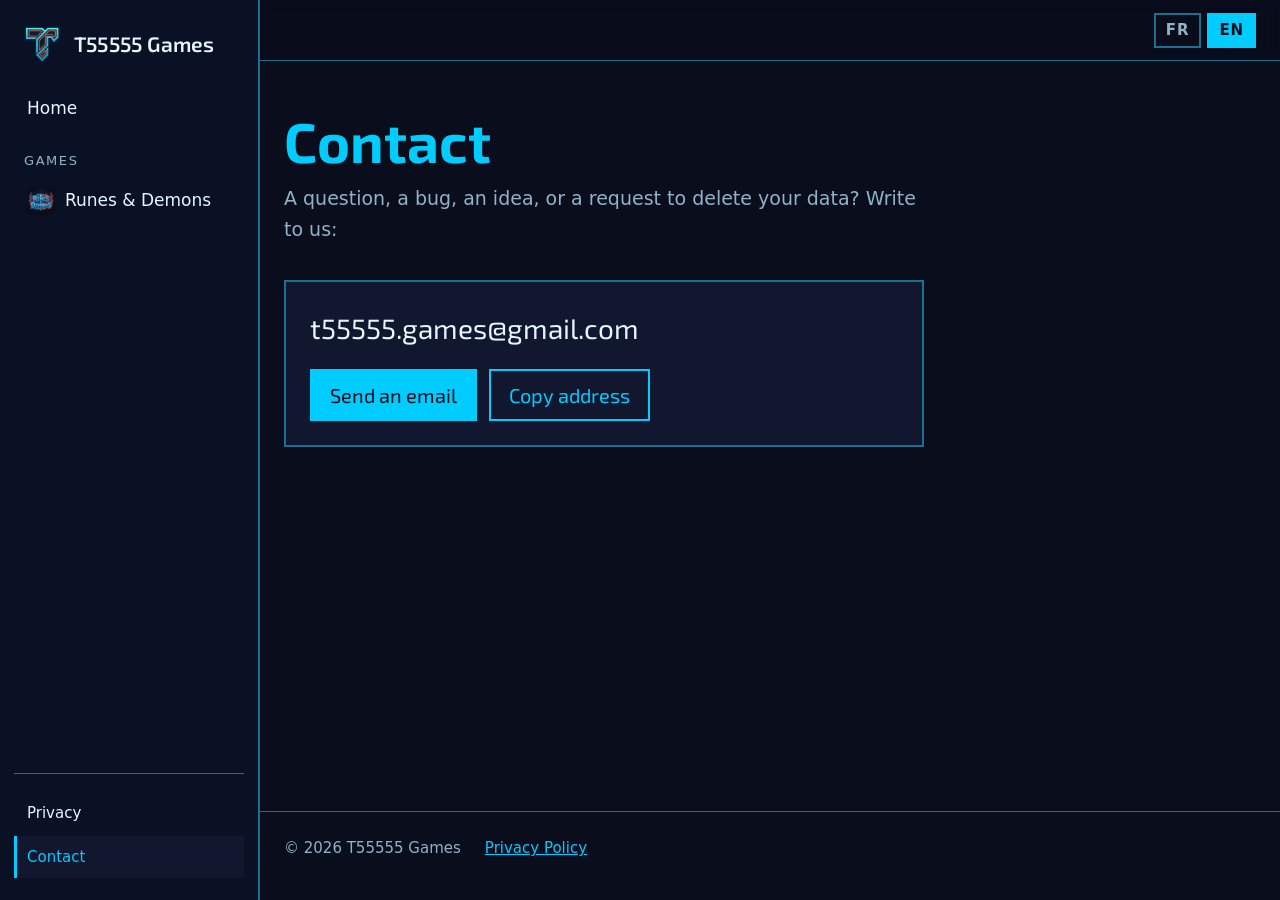
==== contact.html @ 784d8cf1 "Studio site: T55555 Games home page, Runes & Demons page, contact page, side menu - Home page listin" ====
<!DOCTYPE html>
<html lang="fr" data-lang="fr" data-title-fr="Contact – T55555 Games" data-title-en="Contact – T55555 Games">
<head>
<meta charset="utf-8">
<meta name="viewport" content="width=device-width, initial-scale=1">
<title>Contact – T55555 Games</title>
<meta name="description" content="Contacter T55555 Games / Contact T55555 Games">
<link rel="icon" type="image/png" href="assets/studio-logo.png">
<link rel="preconnect" href="https://fonts.googleapis.com">
<link rel="preconnect" href="https://fonts.gstatic.com" crossorigin>
<link href="https://fonts.googleapis.com/css2?family=Exo+2:wght@600;700&display=swap" rel="stylesheet">
<link rel="stylesheet" href="assets/site.css">
<script src="assets/lang.js"></script>
<script src="assets/nav.js" defer></script>
</head>
<body data-page="contact">
<aside class="sidebar" id="sidebar"></aside>
<div class="page">
  <header class="top">
    <div class="wrap">
      <button class="menu-btn" id="menu-toggle" type="button" aria-controls="sidebar" aria-expanded="false" aria-label="Menu">☰</button>
      <a class="top-brand" href="./"><img src="assets/studio-logo.png" alt="" width="32" height="32"><span>T55555 Games</span></a>
      <div class="spacer"></div>
      <div class="lang" role="group" aria-label="Langue / Language">
        <button type="button" data-set-lang="fr" aria-pressed="true">FR</button>
        <button type="button" data-set-lang="en" aria-pressed="false">EN</button>
      </div>
    </div>
  </header>

  <main class="wrap">
    <section class="hero" style="display:block">
      <h1>Contact</h1>
      <p class="lead" lang="fr">Une question, un bug, une idée, ou une demande de suppression de vos données ? Écrivez-nous :</p>
      <p class="lead" lang="en">A question, a bug, an idea, or a request to delete your data? Write to us:</p>
    </section>

    <div class="contact-box">
      <span class="contact-mail" id="mail">t55555.games@gmail.com</span>
      <div class="actions">
        <a class="btn primary" href="mailto:t55555.games@gmail.com"><span lang="fr">Écrire un e-mail</span><span lang="en">Send an email</span></a>
        <button class="btn" type="button" id="copy"><span lang="fr">Copier l'adresse</span><span lang="en">Copy address</span></button>
      </div>
      <p class="copied" id="copied" hidden><span lang="fr">Adresse copiée !</span><span lang="en">Address copied!</span></p>
    </div>
  </main>

  <footer class="bottom">
    <div class="wrap">
      <span>© 2026 T55555 Games</span>
      <a href="privacy.html" lang="fr">Politique de confidentialité</a>
      <a href="privacy.html#en" lang="en">Privacy Policy</a>
    </div>
  </footer>
</div>
<script>
  document.getElementById("copy").addEventListener("click", function () {
    var text = document.getElementById("mail").textContent;
    var done = function () { var c = document.getElementById("copied"); c.hidden = false; setTimeout(function () { c.hidden = true; }, 2500); };
    if (navigator.clipboard && navigator.clipboard.writeText) navigator.clipboard.writeText(text).then(done, fallback); else fallback();
    function fallback() {
      var r = document.createRange(); r.selectNodeContents(document.getElementById("mail"));
      var s = window.getSelection(); s.removeAllRanges(); s.addRange(r);
      try { document.execCommand("copy"); done(); } catch (e) {}
    }
  });
</script>
</body>
</html>
---- assets/site.css ----
/* T55555 Games — cyan sur bleu nuit. Pages du studio : police Exo 2 ; pages de jeux pixel (.theme-pixel) : Jersey 10. */
:root {
  --bg: #090d1c;
  --panel: #10172e;
  --side: #0b1124;
  --line: #1d6f8f;
  --cyan: #00ccff;
  --text: #e6f6ff;
  --muted: #8fb3c7;
  --warm: #ff9a5c;
  --head: "Exo 2", system-ui, sans-serif;
  --side-w: 260px;
}
.theme-pixel { --head: "Jersey 10", system-ui, sans-serif; }

* { box-sizing: border-box; }
html { -webkit-text-size-adjust: 100%; }
body {
  margin: 0;
  background: var(--bg);
  color: var(--text);
  font: 17px/1.6 system-ui, -apple-system, "Segoe UI", Roboto, sans-serif;
  overflow-x: hidden;
}
img { max-width: 100%; height: auto; display: block; }
a { color: var(--cyan); }
.pixel { image-rendering: pixelated; image-rendering: crisp-edges; }

/* Bilingue : seuls les éléments de la langue active sont visibles */
html[data-lang="fr"] [lang="en"]:not(html), html[data-lang="en"] [lang="fr"]:not(html) { display: none !important; }

/* ---------- Sommaire latéral ---------- */
.sidebar {
  position: fixed; top: 0; bottom: 0; left: 0; width: var(--side-w);
  background: var(--side); border-right: 2px solid var(--line);
  display: flex; flex-direction: column; overflow-y: auto; z-index: 30;
  padding: 20px 14px;
}
.side-brand { display: flex; align-items: center; gap: 12px; text-decoration: none; color: var(--text); padding: 4px 8px 20px; }
.side-brand img { width: 40px; height: 40px; }
.side-brand span { font-family: var(--head); font-size: 21px; font-weight: 600; letter-spacing: .01em; white-space: nowrap; }
.theme-pixel .side-brand span { font-weight: 400; font-size: 25px; }
.side-list { list-style: none; margin: 0; padding: 0; }
.side-list a {
  display: flex; align-items: center; gap: 10px; padding: 9px 10px; margin: 2px 0;
  color: var(--text); text-decoration: none; border-left: 3px solid transparent;
}
.side-list a img { width: 28px; height: 28px; border-radius: 4px; }
.side-list a:hover { background: var(--panel); }
.side-list a.active { border-left-color: var(--cyan); background: var(--panel); color: var(--cyan); }
.side-heading { padding: 18px 10px 4px; font-size: 13px; text-transform: uppercase; letter-spacing: .12em; color: var(--muted); }
.side-foot { margin-top: auto; padding-top: 16px; border-top: 1px solid var(--line); font-size: 15px; }

/* ---------- Colonne principale ---------- */
.page { margin-left: var(--side-w); min-height: 100vh; display: flex; flex-direction: column; }
.page > main { flex: 1; }
.wrap { max-width: 1040px; margin: 0 auto; padding: 0 24px; width: 100%; }

header.top { position: sticky; top: 0; z-index: 20; background: rgba(9, 13, 28, .92); backdrop-filter: blur(6px); border-bottom: 1px solid var(--line); }
header.top .wrap { display: flex; align-items: center; gap: 12px; min-height: 60px; }
.menu-btn {
  display: none; font: inherit; font-size: 22px; line-height: 1; width: 44px; height: 44px;
  background: transparent; color: var(--cyan); border: 2px solid var(--line); cursor: pointer;
}
.top-brand { display: none; align-items: center; gap: 10px; text-decoration: none; color: var(--text); font-family: var(--head); font-size: 20px; font-weight: 600; }
.top-brand img { width: 32px; height: 32px; }
.spacer { flex: 1; }
.lang { display: flex; gap: 6px; }
.lang button {
  font: 600 15px/1 system-ui, sans-serif; letter-spacing: .06em;
  background: transparent; color: var(--muted); border: 2px solid var(--line);
  padding: 8px 10px; min-width: 44px; cursor: pointer;
}
.lang button[aria-pressed="true"] { color: var(--bg); background: var(--cyan); border-color: var(--cyan); }
a:focus-visible, button:focus-visible { outline: 3px solid var(--warm); outline-offset: 2px; }

/* ---------- Contenu ---------- */
h1, h2, h3 { font-family: var(--head); line-height: 1.15; }
h1 { font-size: clamp(34px, 6vw, 56px); color: var(--cyan); margin: 0 0 10px; font-weight: 700; }
h2 { font-size: clamp(26px, 4vw, 34px); color: var(--cyan); margin: 48px 0 16px; font-weight: 600; }
h3 { font-size: 24px; margin: 0 0 6px; font-weight: 600; }
.theme-pixel h1, .theme-pixel h2, .theme-pixel h3 { font-weight: 400; letter-spacing: .04em; }
.theme-pixel h3 { font-size: 28px; }
.lead { color: var(--muted); font-size: 19px; margin: 0; max-width: 640px; }

.hero { padding: 48px 0 8px; display: flex; align-items: center; gap: 28px; }
.hero-logo { width: 120px; flex: none; }

/* Cartes de jeux */
.games { display: grid; grid-template-columns: repeat(auto-fill, minmax(280px, 1fr)); gap: 20px; }
.card {
  display: block; text-decoration: none; color: var(--text);
  background: var(--panel); border: 2px solid var(--line);
  transition: transform .15s ease, border-color .15s ease;
}
.card:hover { transform: translateY(-3px); border-color: var(--cyan); }
.card .shot { aspect-ratio: 1024 / 500; background: #000; overflow: hidden; }
.card .shot img { width: 100%; height: 100%; object-fit: cover; }
.card .body { display: flex; gap: 14px; padding: 16px; align-items: flex-start; }
.card .icon { width: 64px; height: 64px; flex: none; border: 2px solid var(--line); }
.card h3 { font-family: var(--head); }
.card p { margin: 0; color: var(--muted); }
.badge { display: inline-block; margin-top: 10px; padding: 2px 10px; font-size: 14px; font-weight: 600; letter-spacing: .04em; color: var(--warm); border: 2px solid var(--warm); }
.card.soon { border-style: dashed; display: flex; align-items: center; justify-content: center; min-height: 180px; color: var(--muted); font-size: 18px; }
.card.soon:hover { transform: none; border-color: var(--line); }

/* Page de jeu */
.game-hero { display: grid; grid-template-columns: 220px 1fr; gap: 32px; align-items: center; padding: 40px 0 8px; }
.game-hero .logo { width: 220px; }
.actions { display: flex; flex-wrap: wrap; gap: 12px; margin-top: 18px; }
.btn { display: inline-block; text-decoration: none; padding: 8px 18px; font-family: var(--head); font-size: 20px; border: 2px solid var(--cyan); color: var(--cyan); }
.theme-pixel .btn { font-size: 22px; letter-spacing: .04em; }
.btn.disabled { border-color: var(--line); color: var(--muted); cursor: default; }
.gallery { display: grid; grid-template-columns: repeat(2, 1fr); gap: 12px; }
.gallery img { width: 100%; border: 2px solid var(--line); background: #000; }
.features { display: grid; grid-template-columns: repeat(auto-fill, minmax(220px, 1fr)); gap: 16px; }
.feature { background: var(--panel); border: 2px solid var(--line); padding: 16px; }
.feature h3 { color: var(--cyan); }
.feature p { margin: 0; color: var(--muted); }

/* Texte long (politique de confidentialité) */
.doc section { background: var(--panel); border: 2px solid var(--line); padding: 8px 24px 20px; margin-top: 28px; scroll-margin-top: 76px; }
.doc h2 { font-size: 24px; margin: 28px 0 8px; }
.doc .muted { color: var(--muted); font-size: .9em; }

footer.bottom { margin-top: 64px; border-top: 1px solid var(--line); padding: 24px 0 40px; color: var(--muted); font-size: 15px; }
footer.bottom .wrap { display: flex; flex-wrap: wrap; gap: 8px 24px; }

.scrim { position: fixed; inset: 0; background: rgba(0, 0, 0, .55); z-index: 25; }
.scrim[hidden] { display: none; }

/* ---------- Tablette et téléphone : sommaire en tiroir ---------- */
@media (max-width: 1023px) {
  .sidebar { transform: translateX(-100%); transition: transform .2s ease; box-shadow: none; }
  .menu-open .sidebar { transform: none; box-shadow: 8px 0 24px rgba(0, 0, 0, .5); }
  .page { margin-left: 0; }
  .menu-btn { display: inline-flex; align-items: center; justify-content: center; }
  .top-brand { display: inline-flex; }
}
@media (max-width: 640px) {
  .wrap { padding: 0 16px; }
  .hero { flex-direction: column; align-items: flex-start; gap: 16px; padding-top: 32px; }
  .hero-logo { width: 88px; }
  .game-hero { grid-template-columns: 1fr; gap: 16px; padding-top: 28px; }
  .game-hero .logo { width: 160px; }
  .gallery { grid-template-columns: 1fr; }
  .doc section { padding: 4px 16px 16px; }
  .top-brand span { display: none; }
}
@media (prefers-reduced-motion: reduce) { .card, .sidebar { transition: none; } }

/* Page contact */
.contact-box { background: var(--panel); border: 2px solid var(--line); padding: 24px; margin-top: 28px; max-width: 640px; }
.contact-mail { font-family: var(--head); font-size: clamp(20px, 4vw, 28px); color: var(--text); word-break: break-all; user-select: all; }
button.btn { background: transparent; cursor: pointer; }
.btn.primary { background: var(--cyan); color: var(--bg); }
.copied { color: var(--warm); margin: 12px 0 0; }
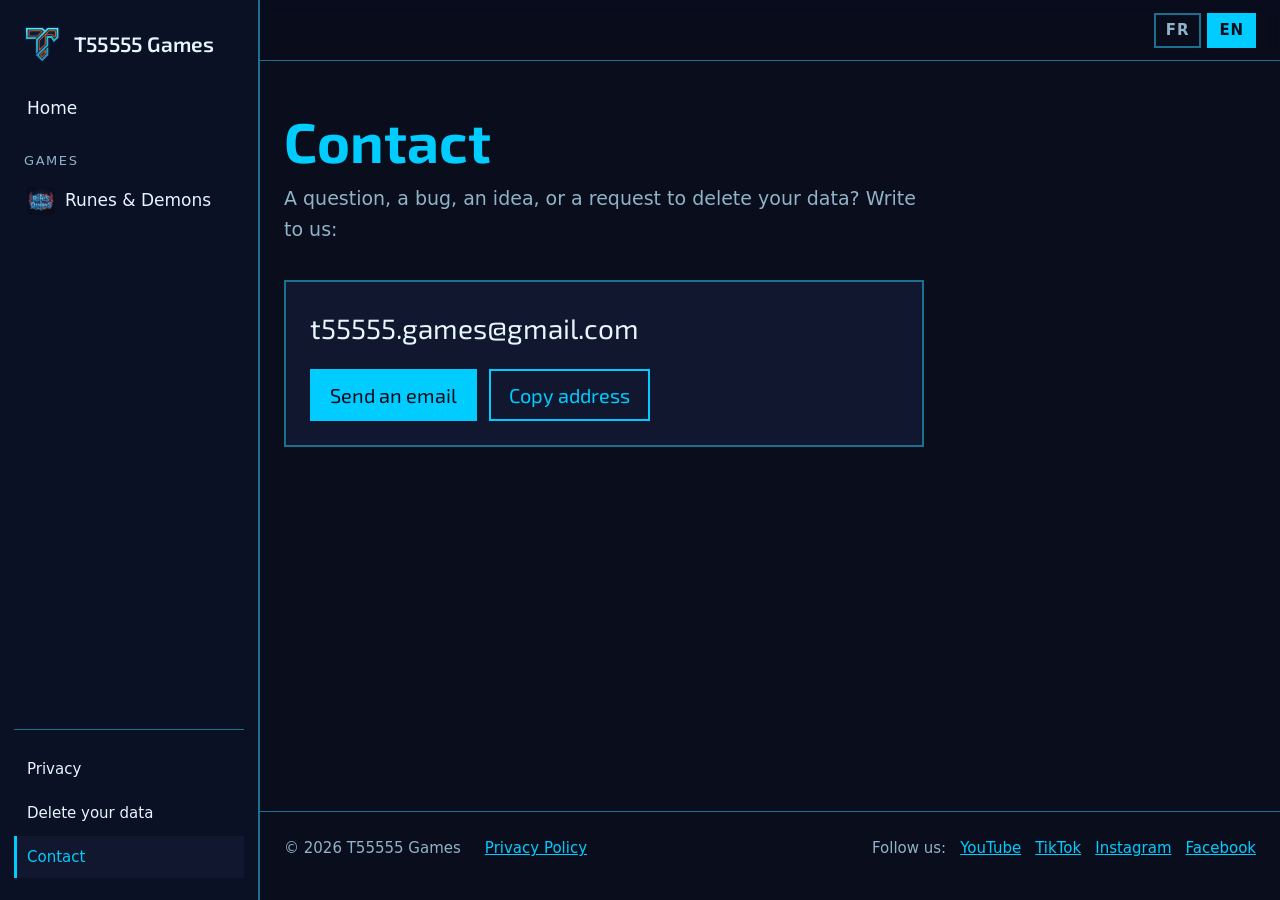
==== commit 15a3ec4c: "Footer links to the studio's YouTube, TikTok, Instagram and Facebook; game page lists 8 languages Co" ====
--- a/contact.html
+++ b/contact.html
@@ -50,6 +50,11 @@
       <span>© 2026 T55555 Games</span>
       <a href="privacy.html" lang="fr">Politique de confidentialité</a>
       <a href="privacy.html#en" lang="en">Privacy Policy</a>
+      <span class="social"><span lang="fr">Suivez-nous :</span><span lang="en">Follow us:</span>
+      <a href="https://www.youtube.com/@t55555games" target="_blank" rel="noopener">YouTube</a>
+      <a href="https://www.tiktok.com/@t55555games" target="_blank" rel="noopener">TikTok</a>
+      <a href="https://www.instagram.com/t55555.games/" target="_blank" rel="noopener">Instagram</a>
+      <a href="https://www.facebook.com/t55555games/" target="_blank" rel="noopener">Facebook</a></span>
     </div>
   </footer>
 </div>
--- a/assets/site.css
+++ b/assets/site.css
@@ -155,3 +155,5 @@
 button.btn { background: transparent; cursor: pointer; }
 .btn.primary { background: var(--cyan); color: var(--bg); }
 .copied { color: var(--warm); margin: 12px 0 0; }
+footer.bottom .social { display: inline-flex; flex-wrap: wrap; gap: 4px 14px; margin-left: auto; }
+footer.bottom .social a { color: var(--cyan); }
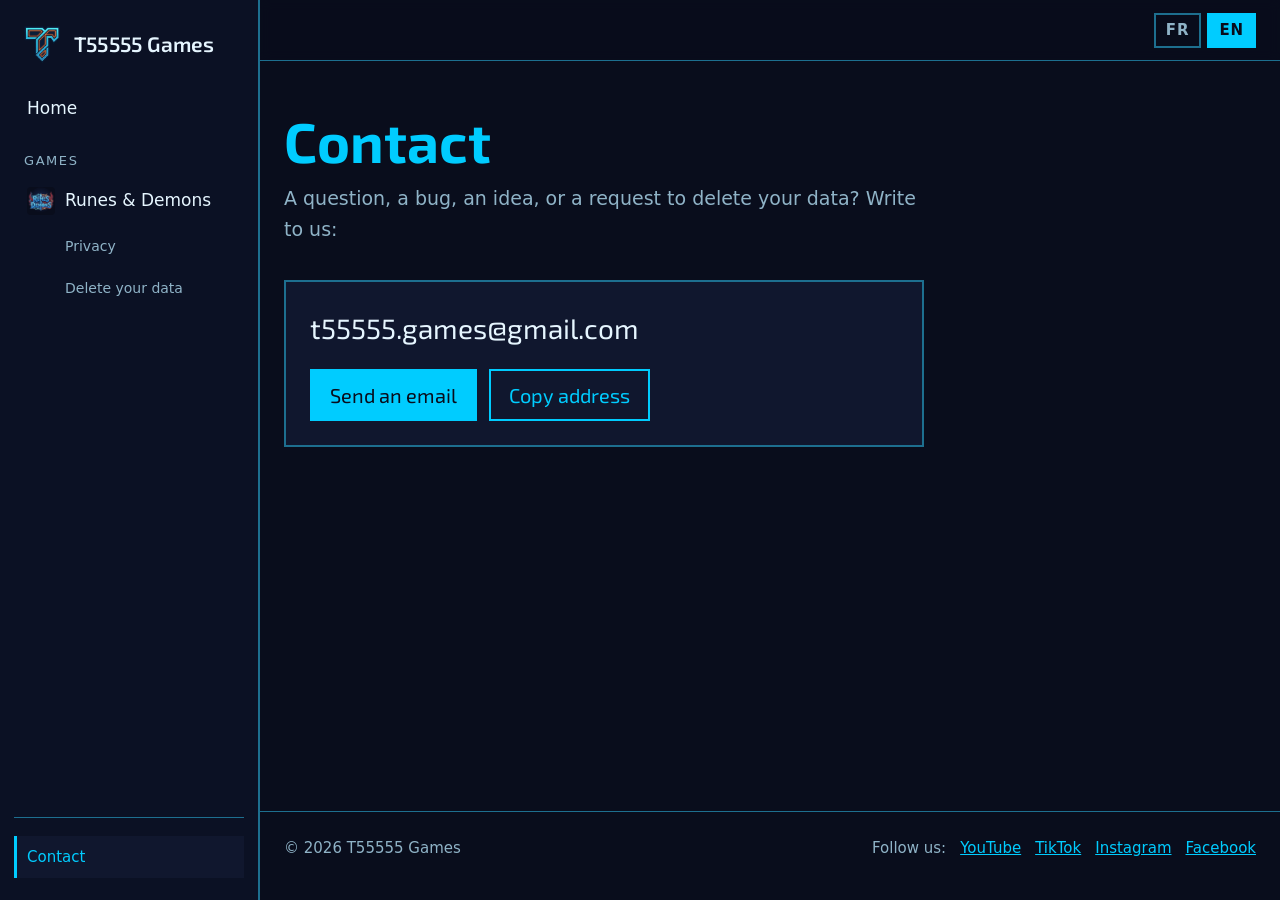
==== commit fd09878e: "Privacy policy and data deletion pages belong to Runes & Demons: new per-game URLs, listed under the" ====
--- a/contact.html
+++ b/contact.html
@@ -48,8 +48,6 @@
   <footer class="bottom">
     <div class="wrap">
       <span>© 2026 T55555 Games</span>
-      <a href="privacy.html" lang="fr">Politique de confidentialité</a>
-      <a href="privacy.html#en" lang="en">Privacy Policy</a>
       <span class="social"><span lang="fr">Suivez-nous :</span><span lang="en">Follow us:</span>
       <a href="https://www.youtube.com/@t55555games" target="_blank" rel="noopener">YouTube</a>
       <a href="https://www.tiktok.com/@t55555games" target="_blank" rel="noopener">TikTok</a>
--- a/assets/site.css
+++ b/assets/site.css
@@ -157,3 +157,5 @@
 .copied { color: var(--warm); margin: 12px 0 0; }
 footer.bottom .social { display: inline-flex; flex-wrap: wrap; gap: 4px 14px; margin-left: auto; }
 footer.bottom .social a { color: var(--cyan); }
+.side-list li.side-sub a { padding-left: 48px; font-size: 14px; color: var(--muted); }
+.side-list li.side-sub a.active { color: var(--cyan); }
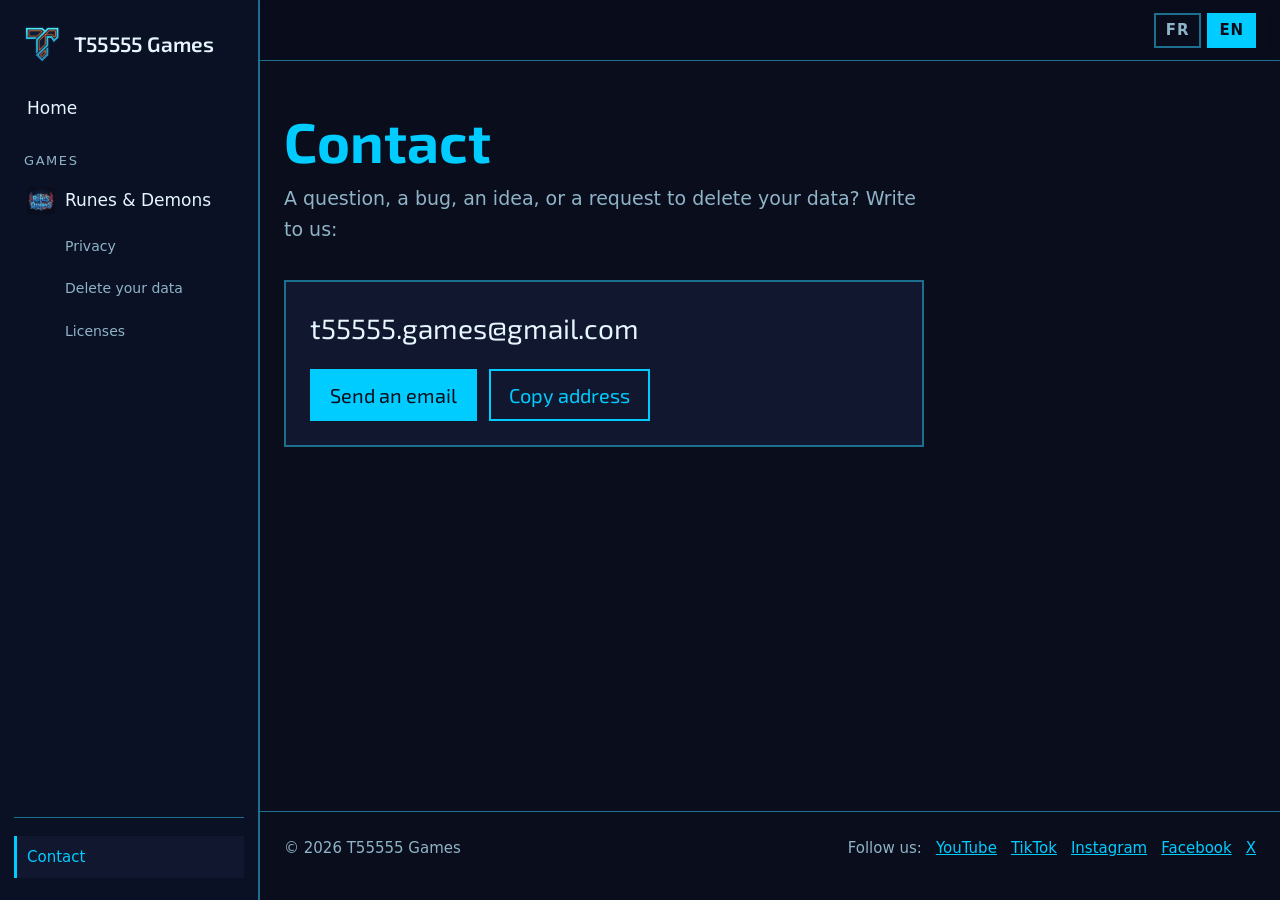
==== commit 205870c7: "Footer: link to the studio's X account Co-Authored-By: Claude Opus 5.5 <noreply@anthropic.com>" ====
--- a/contact.html
+++ b/contact.html
@@ -52,7 +52,8 @@
       <a href="https://www.youtube.com/@t55555games" target="_blank" rel="noopener">YouTube</a>
       <a href="https://www.tiktok.com/@t55555games" target="_blank" rel="noopener">TikTok</a>
       <a href="https://www.instagram.com/t55555.games/" target="_blank" rel="noopener">Instagram</a>
-      <a href="https://www.facebook.com/t55555games/" target="_blank" rel="noopener">Facebook</a></span>
+      <a href="https://www.facebook.com/t55555games/" target="_blank" rel="noopener">Facebook</a>
+      <a href="https://x.com/t55555games" target="_blank" rel="noopener">X</a></span>
     </div>
   </footer>
 </div>
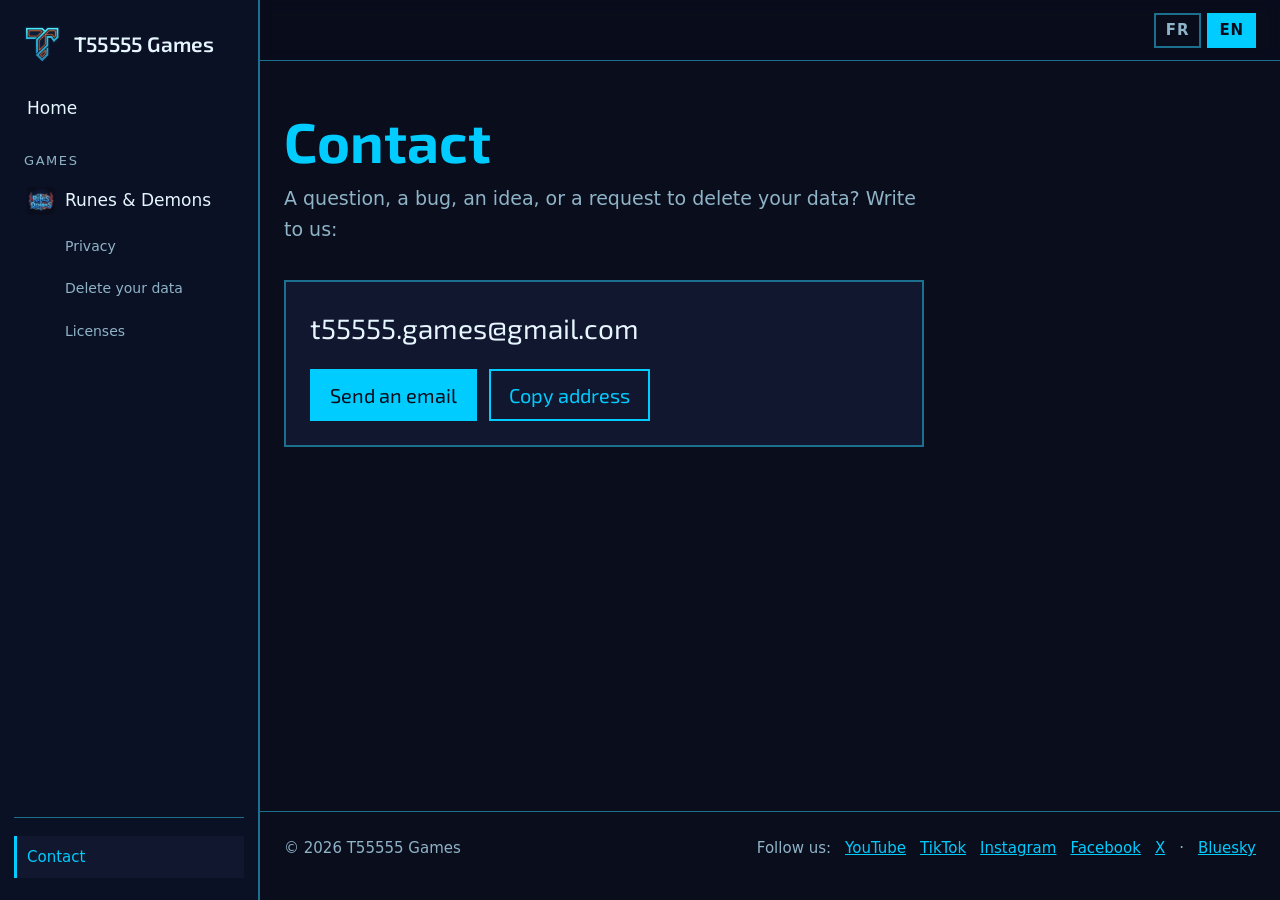
==== commit 9b787acd: "Footer: link to the studio's Bluesky account Co-Authored-By: Claude Opus 5.5 <noreply@anthropic.com>" ====
--- a/contact.html
+++ b/contact.html
@@ -53,7 +53,8 @@
       <a href="https://www.tiktok.com/@t55555games" target="_blank" rel="noopener">TikTok</a>
       <a href="https://www.instagram.com/t55555.games/" target="_blank" rel="noopener">Instagram</a>
       <a href="https://www.facebook.com/t55555games/" target="_blank" rel="noopener">Facebook</a>
-      <a href="https://x.com/t55555games" target="_blank" rel="noopener">X</a></span>
+      <a href="https://x.com/t55555games" target="_blank" rel="noopener">X</a> ·
+      <a href="https://bsky.app/profile/t55555games.bsky.social" target="_blank" rel="noopener">Bluesky</a></span>
     </div>
   </footer>
 </div>
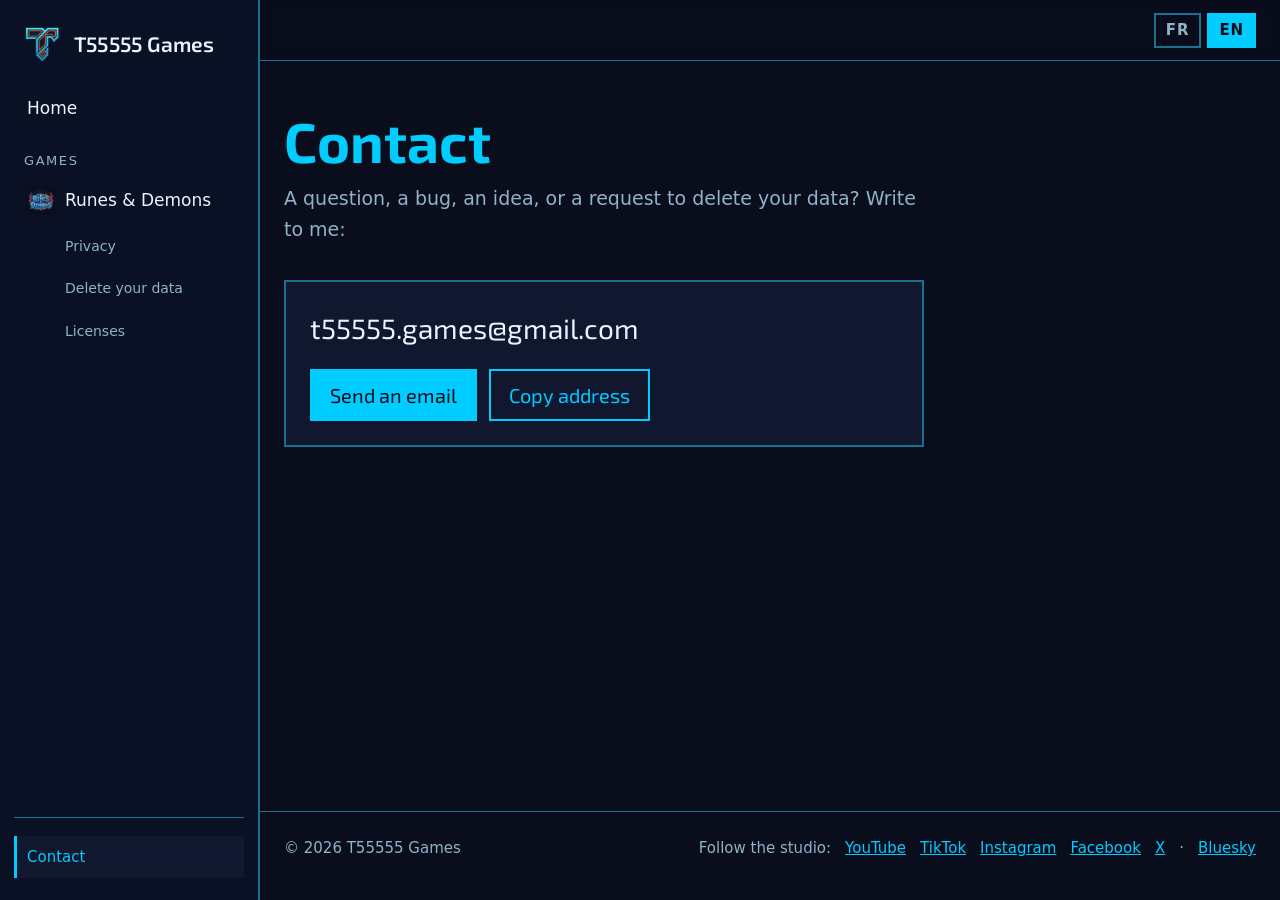
==== commit 180385b6: "Better Google search visibility: retro pixel art keywords, structured data, sitemap and robots.txt; " ====
--- a/contact.html
+++ b/contact.html
@@ -31,8 +31,8 @@
   <main class="wrap">
     <section class="hero" style="display:block">
       <h1>Contact</h1>
-      <p class="lead" lang="fr">Une question, un bug, une idée, ou une demande de suppression de vos données ? Écrivez-nous :</p>
-      <p class="lead" lang="en">A question, a bug, an idea, or a request to delete your data? Write to us:</p>
+      <p class="lead" lang="fr">Une question, un bug, une idée, ou une demande de suppression de vos données ? Écrivez-moi :</p>
+      <p class="lead" lang="en">A question, a bug, an idea, or a request to delete your data? Write to me:</p>
     </section>
 
     <div class="contact-box">
@@ -48,7 +48,7 @@
   <footer class="bottom">
     <div class="wrap">
       <span>© 2026 T55555 Games</span>
-      <span class="social"><span lang="fr">Suivez-nous :</span><span lang="en">Follow us:</span>
+      <span class="social"><span lang="fr">Suivre le studio :</span><span lang="en">Follow the studio:</span>
       <a href="https://www.youtube.com/@t55555games" target="_blank" rel="noopener">YouTube</a>
       <a href="https://www.tiktok.com/@t55555games" target="_blank" rel="noopener">TikTok</a>
       <a href="https://www.instagram.com/t55555.games/" target="_blank" rel="noopener">Instagram</a>
